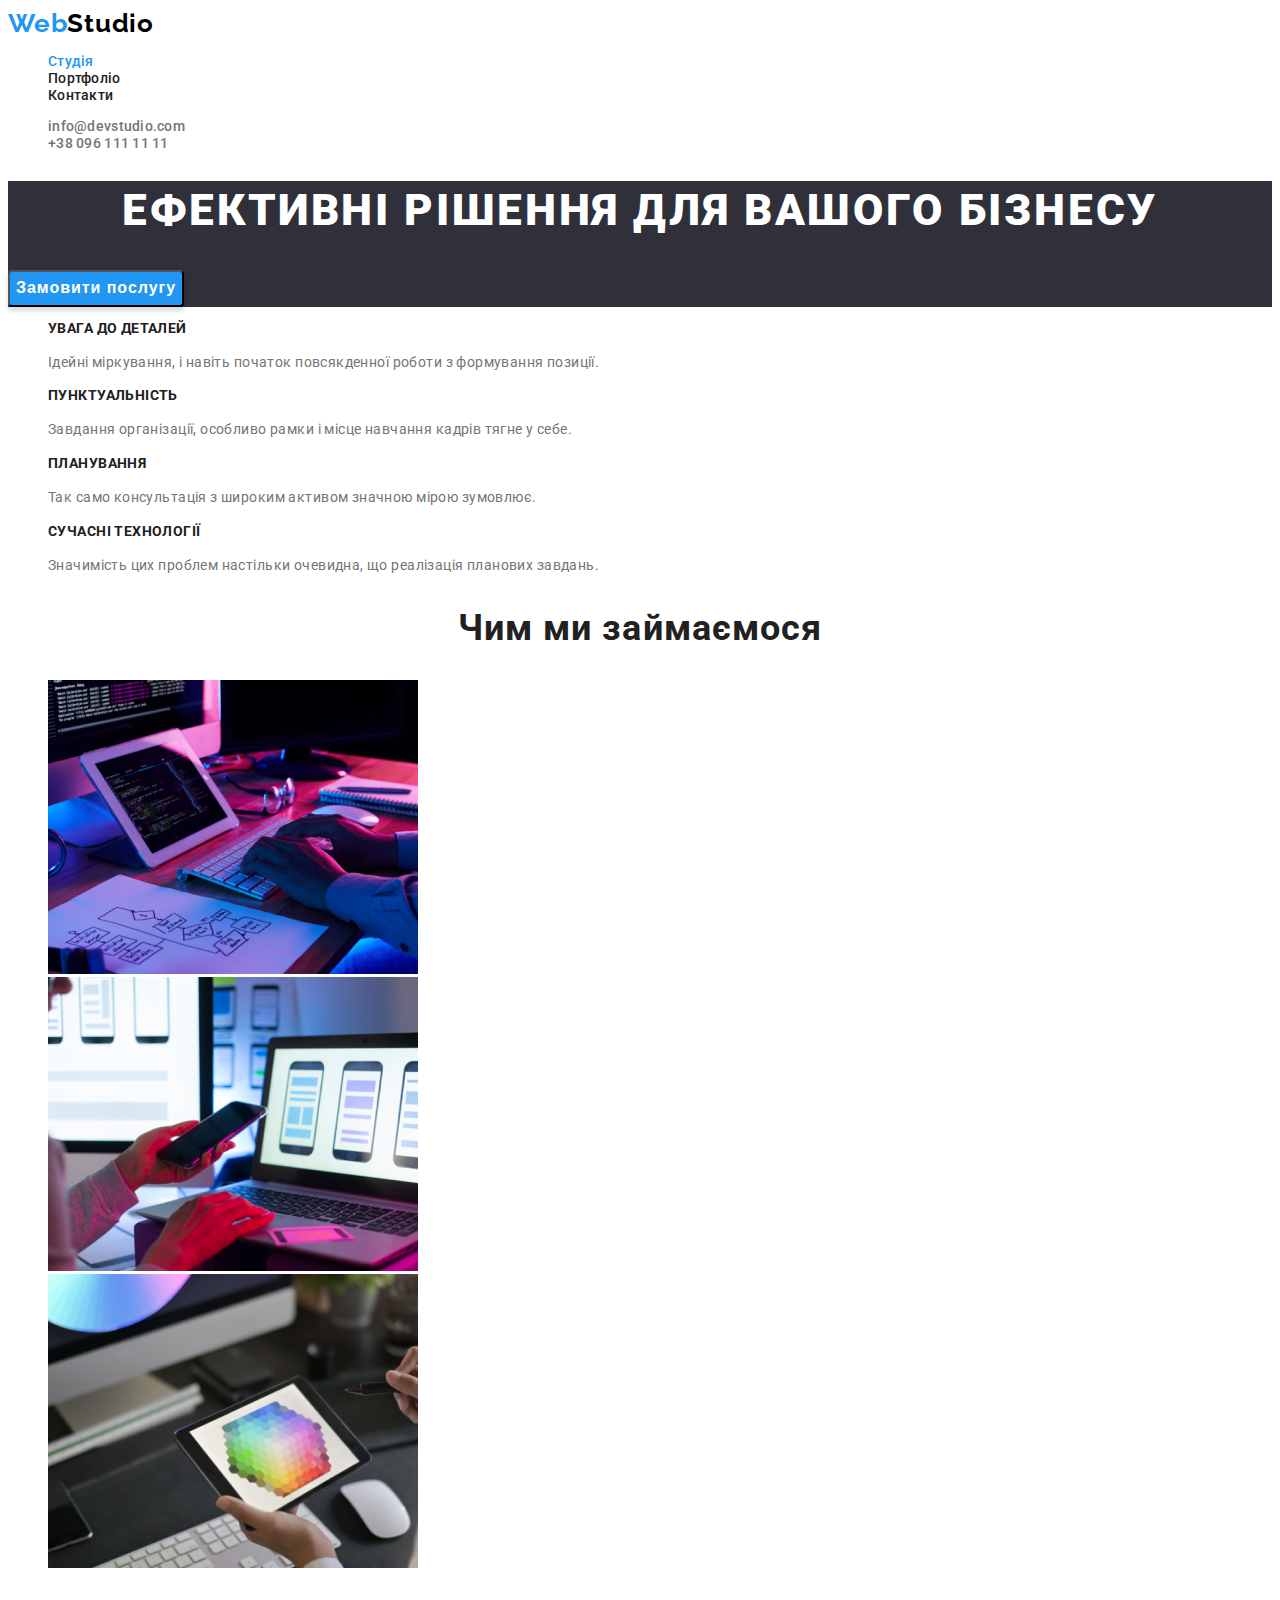
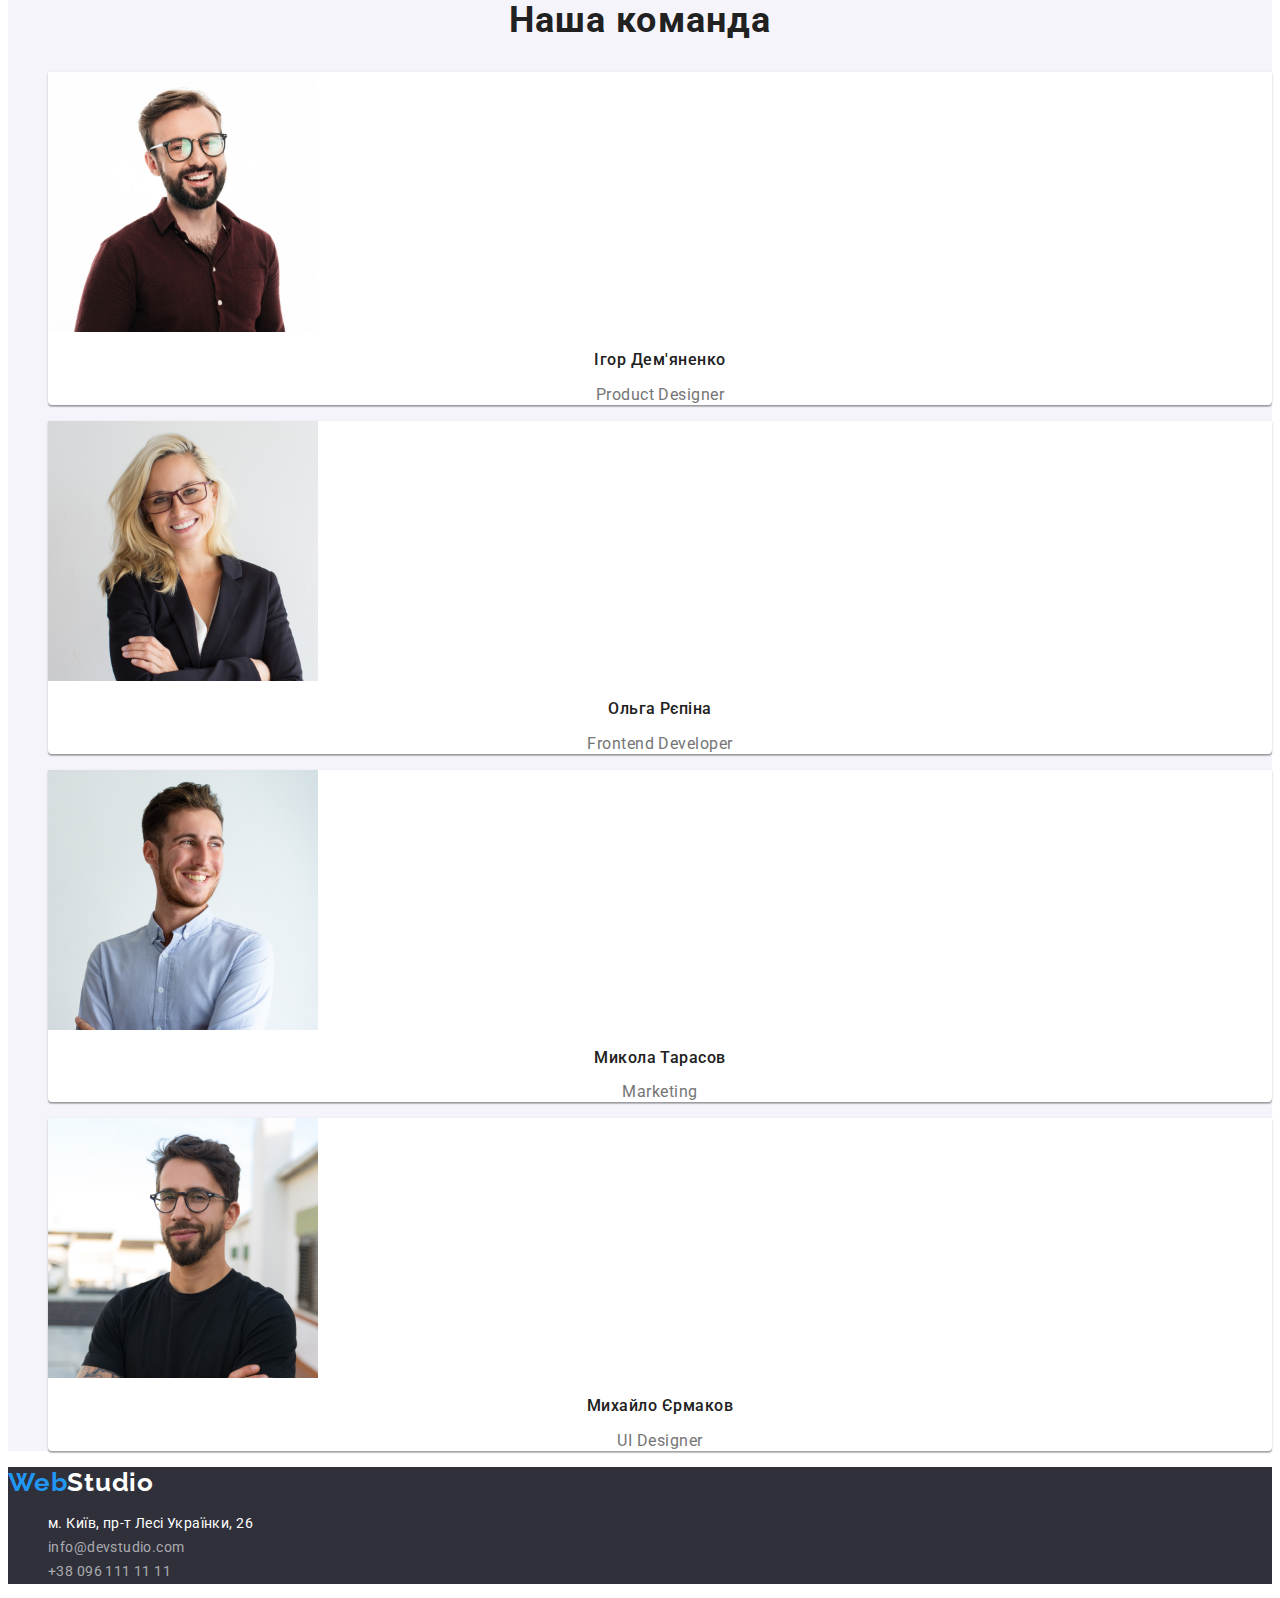
==== index.html @ f95b90da "Initial commit" ====
<!DOCTYPE html>
<html lang="uk">
<head>
    <meta charset="UTF-8">
    <meta http-equiv="X-UA-Compatible" content="IE=edge">
    <meta name="viewport" content="width=device-width, initial-scale=1.0">
    <title>hw-2</title>
    <link rel="preconnect" href="https://fonts.googleapis.com">
    <link rel="preconnect" href="https://fonts.gstatic.com" crossorigin>
    <link href="https://fonts.googleapis.com/css2?family=Raleway:wght@700&family=Roboto:wght@400;500;700;900&display=swap"
        rel="stylesheet">
    <link rel="stylesheet" href="./css/styles.css">
</head>
<body>

    <!-- HEADER -->

    <header>
        <nav>
            <a class="logo" href="./index.html">Web<span class="logo logo-header">Studio</span></a>
            <ul class="naw-list list">
                <li class="naw-item"><a href="./index.html" rel="noopener noreferrer nofollow" class="naw-link naw-page">Студія</a></li>
                <li class="naw-item"><a href="./portfolio.html" rel="noopener noreferrer nofollow" class="naw-link">Портфоліо</a></li>
                <li class="naw-item"><a href="#" rel="noopener noreferrer nofollow" class="naw-link">Контакти</a></li>
            </ul>
        </nav>
        <ul class="contact list">
            <li class="contact-item">
                <a href="mailto:info@devstudio.com" class="contact-link">info@devstudio.com</a>
            </li>
            <li class="contact-item">
                <a href="tel:+380961111111" class="contact-link">+38 096 111 11 11</a>
            </li>
        </ul>  
    </header>

    <!-- MAIN -->

    <main>

        <!-- HERO -->

        <section class="hero">
            <h1 class="hero-title">Ефективні рішення для вашого бізнесу</h1>
            <button type="button" class="hero-btn">Замовити послугу</button>
        </section>

        <!-- BENEFITS -->

        <section>
            <h2 class="visually-hidden">Особенности и преимущества</h2>
            <ul class="list benefits">
                <li class="benefits-list">
                    <h3 class="benefits-title">УВАГА ДО ДЕТАЛЕЙ</h3>
                    <p class="benefits-text">Ідейні міркування, і навіть початок повсякденної роботи з формування позиції.</p>
                </li>
                <li class="benefits-list">
                    <h3 class="benefits-title">ПУНКТУАЛЬНІСТЬ</h3>
                    <p class="benefits-text">Завдання організації, особливо рамки і місце навчання кадрів тягне у себе.</p>
                </li>
                <li class="benefits-list">
                    <h3 class="benefits-title">ПЛАНУВАННЯ</h3>
                    <p class="benefits-text">Так само консультація з широким активом значною мірою зумовлює.</p>
                </li>
                <li class="benefits-list">
                    <h3 class="benefits-title">СУЧАСНІ ТЕХНОЛОГІЇ</h3>
                    <p class="benefits-text">Значимість цих проблем настільки очевидна, що реалізація планових завдань.</p>
                </li>
            </ul>
        </section>

        <!-- ABOUT -->
        <section>
            <h2 class="section-title">Чим ми займаємося</h2>
            <ul class="about-list list">
                <li class="about-item"><img src="./img/computer.jpg" alt="Комп'ютер" width="370" height="294" class="about-img"></li>
                <li class="about-item"><img src="./img/telephone.jpg" alt="Телефон" width="370" height="294" class="about-img"></li>
                <li class="about-item"><img src="./img/tablet.jpg" alt="Планшет" width="370" height="294" class="about-img"></li>
            </ul>
        </section>

        <!-- TEAM -->
        <section class="team">
            <h2 class="section-title">Наша команда</h2>
           <ul class="team-list list">
            <li class="team-item">
                <img src="./img/team-img-1.jpg" alt="Ігор Дем'яненко" width="270" height="260" class="team-img">
                    <h3 class="team-name">Ігор Дем'яненко</h3>
                    <p lang="en" class="team-content">Product Designer</p>
                </li>
                <li class="team-item">
                <img src="./img/team-img-2.jpg" alt="Ольга Рєпіна" width="270" height="260" class="team-img">
                    <h3 class="team-name">Ольга Рєпіна</h3>
                    <p lang="en"  class="team-content">Frontend Developer</p>
                </li>
                <li class="team-item">
                <img src="./img/team-img-3.jpg" alt="Микола Тарасов" width="270" height="260" class="team-img">
                    <h3 class="team-name">Микола Тарасов</h3>
                    <p lang="en"  class="team-content">Marketing</p>
                </li>
                <li class="team-item">
                <img src="./img/team-img-4.jpg" alt="Михайло Єрмаков" width="270" height="260" class="team-img">
                    <h3 class="team-name">Михайло Єрмаков</h3>
                    <p lang="en"  class="team-content">UI Designer</p>
                </li>
            </ul>
        </section>
    </main>

    <!-- FOOTER -->

    <footer class="footer">
        <a href="./index.html" class="logo">Web<span class="logo-footer">Studio</span></a>
        <address>
            <ul class="list footer-list">
                <li class="footer-item">
                    <a href="https://goo.gl/maps/3n27AXKgrhXGFmmF6"
                    target="_blank"
                    rel="noopener noreferrer nofollow" class="footer-link">м. Київ, пр-т Лесі Українки, 26</a>
                </li>
                
                <li class="footer-item">
                    <a href="mailto:info@devstudio.com" class="footer-contact">info@devstudio.com</a>
                </li>
                <li class="footer-item">
                    <a href="tel:+380961111111" class="footer-contact">+38 096 111 11 11</a>
                </li>
            </ul>
        </address> 
    </footer>
</body>
</html>
---- css/styles.css ----
:root {
    --primary-color: #212121;
    --secondary-color: #f5f4fa;
    --accent-color: #E5E5E5;
    --color-grey: #757575;
    --common-white: #FFFFFF;
    --color-blue: #2196F3;
    --color-hero: #2F303A;
    --color-portfolio: #F5F5F5;
    --main-font: 'Roboto', sans-serif;
    --title-size: 44px;
    --text-size: 14px;
}


body {
    font-family: 'Roboto', sans-serif;
    color: var(--primary-color);
    background-color: var(--common-white);
    font-size: var(--text-size);
}

.logo {
    font-family: 'Raleway';
    font-weight: 700;
    font-size: 26px;
    line-height: 1.19;
    letter-spacing: 0.03em;
    color: var(--color-blue);
    text-decoration: none;
}

.logo-header {
    color: #000000;
    }

.list {
    list-style: none;
}
.naw-link {
    font-weight: 500;
    line-height: 1.14;
    letter-spacing: 0.02em;
    color: var(--primary-color);
    text-decoration: none;
}
.naw-link:hover {
    color: var(--color-blue);
}
.naw-link:focus {
    color: var(--color-blue);
}
.naw-page {
    color: var(--color-blue);
}
.contact-link {
    font-weight: 500;
    line-height: 1.14;
    letter-spacing: 0.02em;
    color: var(--color-grey);
    text-decoration: none;
}
.contact-link:hover {
    color: var(--color-blue);
}
.contact-link:focus {
    color: var(--color-blue);
}
.hero {
    background-color: var(--color-hero);
}
.hero-title {
    font-weight: 900;
    font-size: 44px;
    line-height: 1.36;
    text-align: center;
    letter-spacing: 0.06em;
    text-transform: uppercase;
    color: var(--common-white);
    
}
.hero-btn {
    /* font-family: 'Roboto';
    font-style: normal; */
    font-weight: 700;
    font-size: 16px;
    line-height: 1.88;
    display: flex;
    align-items: center;
    text-align: center;
    letter-spacing: 0.06em;
    color: var(--common-white);
    background-color: var(--color-blue);
    box-shadow: 0px 4px 4px rgba(0, 0, 0, 0.15);
    border-radius: 4px;
}
.visually-hidden {
    position: absolute;
    white-space: nowrap;
    width: 1px;
    height: 1px;
    overflow: hidden;
    border: 0;
    padding: 0;
    clip: rect(0 0 0 0);
    clip-path: inset(50%);
    margin: -1px;
}
.benefits-title {
    font-size: 14px;
    line-height: 1.14;
    letter-spacing: 0.03em;
    text-transform: uppercase;
    color: var(--primary-color);
}
.benefits-text {
    line-height: 1.71;
    letter-spacing: 0.03em;
    color: var(--color-grey);
}
.section-title {
    font-size: 36px;
    line-height: 1.16;
    text-align: center;
    letter-spacing: 0.03em;
   }
.team {
    background: var(--secondary-color);
}

.team-item {
    background: var(--common-white);
    box-shadow: 0px 1px 3px rgba(0, 0, 0, 0.12), 0px 1px 1px rgba(0, 0, 0, 0.14), 0px 2px 1px rgba(0, 0, 0, 0.2);
    border-radius: 0px 0px 4px 4px;
}
.team-img {
    /* position: absolute; */
    width: 270px;
    height: 260px;
    /* left: 215px;
    top: 1632px; */
    /* background: url(4853.jpg); */
    border-radius: 0px;
    /* background: #F5F4FA; */
}
.team-name {
    font-weight: 500;
    font-size: 16px;
    line-height: 1.18;
    text-align: center;
    letter-spacing: 0.03em;
}
.team-content {
    font-size: 16px;
    line-height: 1.18;
    text-align: center;
    letter-spacing: 0.03em;
    color: var(--color-grey);
}
.footer {
    background: var(--color-hero);
}
.logo-footer {
    color: var(--common-white);
}
.footer-link {
    font-style: normal;
    line-height: 1.71;
    letter-spacing: 0.03em;
    color: var(--common-white);
    text-decoration: none;
    }
.footer-contact {
    font-style: normal;
    line-height: 1.71;
    letter-spacing: 0.03em;
    color: rgba(255, 255, 255, 0.6);
    text-decoration: none;
    }
.footer-contact:hover {
    color: var(--color-blue);
}
.footer-contact:focus {
    color: var(--color-blue);
}
.menu-btn {
    font-weight: 500;
    font-size: 16px;
    line-height: 1.62;
    text-align: center;
    letter-spacing: 0.03em;
    color: var(--primary-color);
    background: var(--secondary-color);
    border-radius: 4px;
    cursor: pointer;
}
.menu-btn:hover {
    background-color: var(--color-blue);
    color: var(--common-white);
}
.menu-btn:focus {
    background-color: var(--color-blue);
    color: var(--common-white);
}
.portfolio-list {
    background-color: var(--common-white);
}
.memu-portfolio {
    background-color: var(--color-portfolio);
}
.portfolio-title {
    font-size: 18px;
    line-height: 2;
    letter-spacing: 0.06em;
    }
.portfolio-text {
    font-size: 16px;
    line-height: 1.88;
    letter-spacing: 0.03em;
    color: var(--color-grey);
}
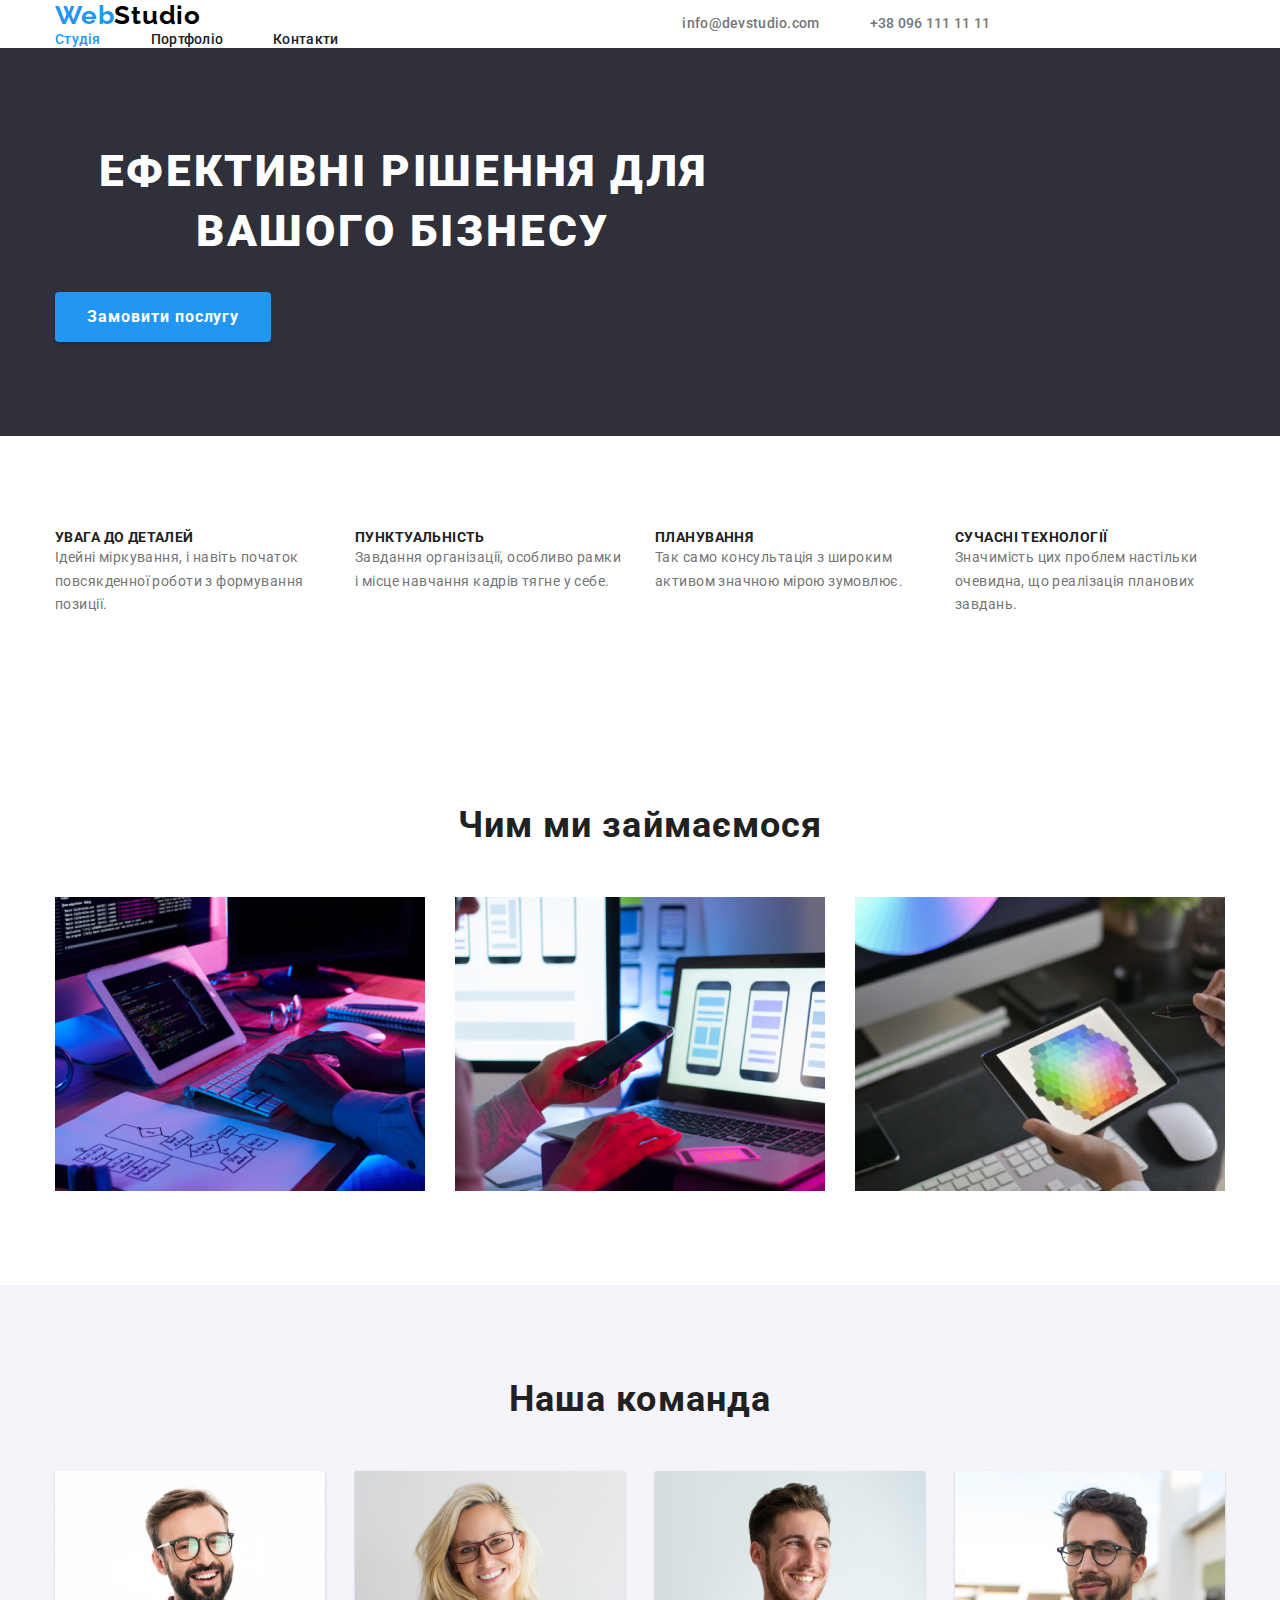
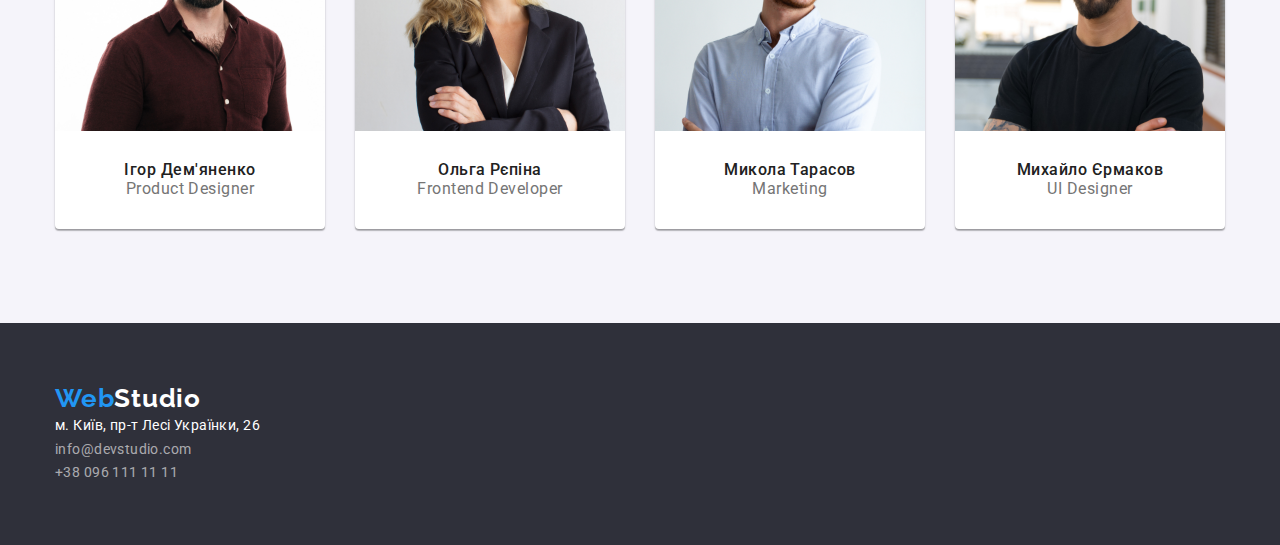
==== commit 0c8552e3: "add flex" ====
--- a/index.html
+++ b/index.html
@@ -1,132 +1,262 @@
 <!DOCTYPE html>
 <html lang="uk">
-<head>
-    <meta charset="UTF-8">
-    <meta http-equiv="X-UA-Compatible" content="IE=edge">
-    <meta name="viewport" content="width=device-width, initial-scale=1.0">
+  <head>
+    <meta charset="UTF-8" />
+    <meta http-equiv="X-UA-Compatible" content="IE=edge" />
+    <meta name="viewport" content="width=device-width, initial-scale=1.0" />
     <title>hw-2</title>
-    <link rel="preconnect" href="https://fonts.googleapis.com">
-    <link rel="preconnect" href="https://fonts.gstatic.com" crossorigin>
-    <link href="https://fonts.googleapis.com/css2?family=Raleway:wght@700&family=Roboto:wght@400;500;700;900&display=swap"
-        rel="stylesheet">
-    <link rel="stylesheet" href="./css/styles.css">
-</head>
-<body>
-
+
+    <!-- Modern normalize -->
+    <link
+      rel="stylesheet"
+      href="https://cdnjs.cloudflare.com/ajax/libs/modern-normalize/1.1.0/modern-normalize.css"
+      integrity="sha512-Y0MM+V6ymRKN2zStTqzQ227DWhhp4Mzdo6gnlRnuaNCbc+YN/ZH0sBCLTM4M0oSy9c9VKiCvd4Jk44aCLrNS5Q=="
+      crossorigin="anonymous"
+      referrerpolicy="no-referrer"
+    />
+
+    <!-- Fonts -->
+    <link rel="preconnect" href="https://fonts.googleapis.com" />
+    <link rel="preconnect" href="https://fonts.gstatic.com" crossorigin />
+    <link
+      href="https://fonts.googleapis.com/css2?family=Raleway:wght@700&family=Roboto:wght@400;500;700;900&display=swap"
+      rel="stylesheet"
+    />
+
+    <!-- Custom styles -->
+    <link rel="stylesheet" href="./css/styles.css" />
+  </head>
+  <body>
     <!-- HEADER -->
 
     <header>
+      <div class="header-container container">
         <nav>
-            <a class="logo" href="./index.html">Web<span class="logo logo-header">Studio</span></a>
-            <ul class="naw-list list">
-                <li class="naw-item"><a href="./index.html" rel="noopener noreferrer nofollow" class="naw-link naw-page">Студія</a></li>
-                <li class="naw-item"><a href="./portfolio.html" rel="noopener noreferrer nofollow" class="naw-link">Портфоліо</a></li>
-                <li class="naw-item"><a href="#" rel="noopener noreferrer nofollow" class="naw-link">Контакти</a></li>
-            </ul>
+          <div class="partner-logo">
+            <a class="logo" href="./index.html"
+              >Web<span class="logo logo-header">Studio</span></a
+            >
+          </div>
+          <ul class="naw-list list">
+            <li class="naw-item">
+              <a
+                href="./index.html"
+                rel="noopener noreferrer nofollow"
+                class="naw-link naw-page"
+                >Студія</a
+              >
+            </li>
+            <li class="naw-item">
+              <a
+                href="./portfolio.html"
+                rel="noopener noreferrer nofollow"
+                class="naw-link"
+                >Портфоліо</a
+              >
+            </li>
+            <li class="naw-item">
+              <a href="#" rel="noopener noreferrer nofollow" class="naw-link"
+                >Контакти</a
+              >
+            </li>
+          </ul>
         </nav>
         <ul class="contact list">
-            <li class="contact-item">
-                <a href="mailto:info@devstudio.com" class="contact-link">info@devstudio.com</a>
-            </li>
-            <li class="contact-item">
-                <a href="tel:+380961111111" class="contact-link">+38 096 111 11 11</a>
-            </li>
-        </ul>  
+          <li class="contact-item">
+            <a href="mailto:info@devstudio.com" class="contact-link"
+              >info@devstudio.com</a
+            >
+          </li>
+          <li class="contact-item">
+            <a href="tel:+380961111111" class="contact-link"
+              >+38 096 111 11 11</a
+            >
+          </li>
+        </ul>
+      </div>
     </header>
 
     <!-- MAIN -->
 
     <main>
-
-        <!-- HERO -->
-
-        <section class="hero">
+      <!-- HERO -->
+
+      <section class="hero section">
+        <div class="container">
+          <div class="hero-center-side">
             <h1 class="hero-title">Ефективні рішення для вашого бізнесу</h1>
             <button type="button" class="hero-btn">Замовити послугу</button>
-        </section>
-
-        <!-- BENEFITS -->
-
-        <section>
-            <h2 class="visually-hidden">Особенности и преимущества</h2>
-            <ul class="list benefits">
-                <li class="benefits-list">
-                    <h3 class="benefits-title">УВАГА ДО ДЕТАЛЕЙ</h3>
-                    <p class="benefits-text">Ідейні міркування, і навіть початок повсякденної роботи з формування позиції.</p>
-                </li>
-                <li class="benefits-list">
-                    <h3 class="benefits-title">ПУНКТУАЛЬНІСТЬ</h3>
-                    <p class="benefits-text">Завдання організації, особливо рамки і місце навчання кадрів тягне у себе.</p>
-                </li>
-                <li class="benefits-list">
-                    <h3 class="benefits-title">ПЛАНУВАННЯ</h3>
-                    <p class="benefits-text">Так само консультація з широким активом значною мірою зумовлює.</p>
-                </li>
-                <li class="benefits-list">
-                    <h3 class="benefits-title">СУЧАСНІ ТЕХНОЛОГІЇ</h3>
-                    <p class="benefits-text">Значимість цих проблем настільки очевидна, що реалізація планових завдань.</p>
-                </li>
-            </ul>
-        </section>
-
-        <!-- ABOUT -->
-        <section>
-            <h2 class="section-title">Чим ми займаємося</h2>
-            <ul class="about-list list">
-                <li class="about-item"><img src="./img/computer.jpg" alt="Комп'ютер" width="370" height="294" class="about-img"></li>
-                <li class="about-item"><img src="./img/telephone.jpg" alt="Телефон" width="370" height="294" class="about-img"></li>
-                <li class="about-item"><img src="./img/tablet.jpg" alt="Планшет" width="370" height="294" class="about-img"></li>
-            </ul>
-        </section>
-
-        <!-- TEAM -->
-        <section class="team">
-            <h2 class="section-title">Наша команда</h2>
-           <ul class="team-list list">
-            <li class="team-item">
-                <img src="./img/team-img-1.jpg" alt="Ігор Дем'яненко" width="270" height="260" class="team-img">
-                    <h3 class="team-name">Ігор Дем'яненко</h3>
-                    <p lang="en" class="team-content">Product Designer</p>
-                </li>
-                <li class="team-item">
-                <img src="./img/team-img-2.jpg" alt="Ольга Рєпіна" width="270" height="260" class="team-img">
-                    <h3 class="team-name">Ольга Рєпіна</h3>
-                    <p lang="en"  class="team-content">Frontend Developer</p>
-                </li>
-                <li class="team-item">
-                <img src="./img/team-img-3.jpg" alt="Микола Тарасов" width="270" height="260" class="team-img">
-                    <h3 class="team-name">Микола Тарасов</h3>
-                    <p lang="en"  class="team-content">Marketing</p>
-                </li>
-                <li class="team-item">
-                <img src="./img/team-img-4.jpg" alt="Михайло Єрмаков" width="270" height="260" class="team-img">
-                    <h3 class="team-name">Михайло Єрмаков</h3>
-                    <p lang="en"  class="team-content">UI Designer</p>
-                </li>
-            </ul>
-        </section>
+          </div>
+        </div>
+      </section>
+
+      <!-- BENEFITS -->
+
+      <section class="section">
+        <div class="benefits-container container">
+          <h2 class="visually-hidden">Особенности и преимущества</h2>
+          <ul class="list benefits">
+            <li class="benefits-list">
+              <h3 class="benefits-title">УВАГА ДО ДЕТАЛЕЙ</h3>
+              <p class="benefits-text">
+                Ідейні міркування, і навіть початок повсякденної роботи з
+                формування позиції.
+              </p>
+            </li>
+            <li class="benefits-list">
+              <h3 class="benefits-title">ПУНКТУАЛЬНІСТЬ</h3>
+              <p class="benefits-text">
+                Завдання організації, особливо рамки і місце навчання кадрів
+                тягне у себе.
+              </p>
+            </li>
+            <li class="benefits-list">
+              <h3 class="benefits-title">ПЛАНУВАННЯ</h3>
+              <p class="benefits-text">
+                Так само консультація з широким активом значною мірою зумовлює.
+              </p>
+            </li>
+            <li class="benefits-list">
+              <h3 class="benefits-title">СУЧАСНІ ТЕХНОЛОГІЇ</h3>
+              <p class="benefits-text">
+                Значимість цих проблем настільки очевидна, що реалізація
+                планових завдань.
+              </p>
+            </li>
+          </ul>
+        </div>
+      </section>
+
+      <!-- ABOUT -->
+      <section class="section">
+        <div class="container">
+          <h2 class="section-title">Чим ми займаємося</h2>
+          <ul class="about-list list">
+            <li class="about-item">
+              <img
+                src="./img/computer.jpg"
+                alt="Комп'ютер"
+                width="370"
+                height="294"
+                class="about-img"
+              />
+            </li>
+            <li class="about-item">
+              <img
+                src="./img/telephone.jpg"
+                alt="Телефон"
+                width="370"
+                height="294"
+                class="about-img"
+              />
+            </li>
+            <li class="about-item">
+              <img
+                src="./img/tablet.jpg"
+                alt="Планшет"
+                width="370"
+                height="294"
+                class="about-img"
+              />
+            </li>
+          </ul>
+        </div>
+      </section>
+
+      <!-- TEAM -->
+      <section class="team section">
+        <div class="container">
+          <h2 class="section-title">Наша команда</h2>
+          <ul class="team-list list">
+            <li class="team-item">
+              <img
+                src="./img/team-img-1.jpg"
+                alt="Ігор Дем'яненко"
+                width="270"
+                height="260"
+                class="team-img"
+              />
+              <div class="team-card">
+                <h3 class="team-name">Ігор Дем'яненко</h3>
+                <p lang="en" class="team-content">Product Designer</p>
+              </div>
+            </li>
+            <li class="team-item">
+              <img
+                src="./img/team-img-2.jpg"
+                alt="Ольга Рєпіна"
+                width="270"
+                height="260"
+                class="team-img"
+              />
+              <div class="team-card">
+                <h3 class="team-name">Ольга Рєпіна</h3>
+                <p lang="en" class="team-content">Frontend Developer</p>
+              </div>
+            </li>
+            <li class="team-item">
+              <img
+                src="./img/team-img-3.jpg"
+                alt="Микола Тарасов"
+                width="270"
+                height="260"
+                class="team-img"
+              />
+              <div class="team-card">
+                <h3 class="team-name">Микола Тарасов</h3>
+                <p lang="en" class="team-content">Marketing</p>
+              </div>
+            </li>
+            <li class="team-item">
+              <img
+                src="./img/team-img-4.jpg"
+                alt="Михайло Єрмаков"
+                width="270"
+                height="260"
+                class="team-img"
+              />
+              <div class="team-card">
+                <h3 class="team-name">Михайло Єрмаков</h3>
+                <p lang="en" class="team-content">UI Designer</p>
+              </div>
+            </li>
+          </ul>
+        </div>
+      </section>
     </main>
 
     <!-- FOOTER -->
 
     <footer class="footer">
-        <a href="./index.html" class="logo">Web<span class="logo-footer">Studio</span></a>
+      <div class="container footer-container">
+        <a href="./index.html" class="logo"
+          >Web<span class="logo-footer">Studio</span></a
+        >
         <address>
-            <ul class="list footer-list">
-                <li class="footer-item">
-                    <a href="https://goo.gl/maps/3n27AXKgrhXGFmmF6"
-                    target="_blank"
-                    rel="noopener noreferrer nofollow" class="footer-link">м. Київ, пр-т Лесі Українки, 26</a>
-                </li>
-                
-                <li class="footer-item">
-                    <a href="mailto:info@devstudio.com" class="footer-contact">info@devstudio.com</a>
-                </li>
-                <li class="footer-item">
-                    <a href="tel:+380961111111" class="footer-contact">+38 096 111 11 11</a>
-                </li>
-            </ul>
-        </address> 
+          <ul class="list footer-list">
+            <li class="footer-item">
+              <a
+                href="https://goo.gl/maps/3n27AXKgrhXGFmmF6"
+                target="_blank"
+                rel="noopener noreferrer nofollow"
+                class="footer-link"
+                >м. Київ, пр-т Лесі Українки, 26</a
+              >
+            </li>
+
+            <li class="footer-item">
+              <a href="mailto:info@devstudio.com" class="footer-contact"
+                >info@devstudio.com</a
+              >
+            </li>
+            <li class="footer-item">
+              <a href="tel:+380961111111" class="footer-contact"
+                >+38 096 111 11 11</a
+              >
+            </li>
+          </ul>
+        </address>
+      </div>
     </footer>
-</body>
-</html>+  </body>
+</html>
--- a/css/styles.css
+++ b/css/styles.css
@@ -1,221 +1,374 @@
 :root {
-    --primary-color: #212121;
-    --secondary-color: #f5f4fa;
-    --accent-color: #E5E5E5;
-    --color-grey: #757575;
-    --common-white: #FFFFFF;
-    --color-blue: #2196F3;
-    --color-hero: #2F303A;
-    --color-portfolio: #F5F5F5;
-    --main-font: 'Roboto', sans-serif;
-    --title-size: 44px;
-    --text-size: 14px;
-}
-
+  --primary-color: #212121;
+  --secondary-color: #f5f4fa;
+  --accent-color: #e5e5e5;
+  --color-grey: #757575;
+  --common-white: #ffffff;
+  --color-blue: #2196f3;
+  --color-hero: #2f303a;
+  --color-portfolio: #f5f5f5;
+  --main-font: "Roboto", sans-serif;
+  --title-size: 44px;
+  --text-size: 14px;
+  --indent: 30px;
+  --items: 3;
+}
 
 body {
-    font-family: 'Roboto', sans-serif;
-    color: var(--primary-color);
-    background-color: var(--common-white);
-    font-size: var(--text-size);
-}
-
+  font-family: "Roboto", sans-serif;
+  color: var(--primary-color);
+  background-color: var(--common-white);
+  font-size: var(--text-size);
+}
+/* reset start */
+h1,
+h2,
+h3,
+h4,
+h5,
+h6,
+p {
+  margin: 0;
+}
+
+.link {
+  text-decoration: none;
+  color: currentColor;
+}
+
+.list {
+  list-style: none;
+  margin: 0;
+  padding: 0;
+}
+
+img {
+  display: block;
+}
+
+/* reset end */
+.section {
+  padding-top: 94px;
+  padding-bottom: 94px;
+}
+.container {
+  width: 1200px;
+  padding-right: 15px;
+  padding-left: 15px;
+  margin-left: auto;
+  margin-right: auto;
+  /* outline: 2px solid red; */
+  outline-offset: -2px;
+}
+
+.card-set {
+  display: flex;
+  flex-wrap: wrap;
+  gap: var(--indent);
+}
+.card-set-item {
+  flex-basis: calc(
+    (100% - var(--indent) * (var(--items) - 1)) / (var(--items))
+  );
+}
+
+/* HEADER */
+
+.header-container {
+  display: flex;
+  justify-content: center;
+  align-items: center;
+}
 .logo {
-    font-family: 'Raleway';
-    font-weight: 700;
-    font-size: 26px;
-    line-height: 1.19;
-    letter-spacing: 0.03em;
-    color: var(--color-blue);
-    text-decoration: none;
+  font-family: "Raleway";
+  font-weight: 700;
+  font-size: 26px;
+  line-height: 1.19;
+  letter-spacing: 0.03em;
+  color: var(--color-blue);
+  text-decoration: none;
+}
+
+.partner-logo {
+  margin-right: 93px;
+}
+
+.contact {
+  display: flex;
+  /* align-items: center; */
+  margin-right: auto;
+  gap: 50px;
 }
 
 .logo-header {
-    color: #000000;
-    }
+  color: #000000;
+}
+
+.naw-list {
+  display: flex;
+  /* align-items: center; */
+  gap: 50px;
+  margin-right: 344px;
+}
+
+.menu-list {
+  display: flex;
+  justify-content: center;
+  margin-bottom: 50px;
+}
+.menu-item:not(:last-child) {
+  margin-right: 8px;
+}
 
 .list {
-    list-style: none;
-}
+  list-style: none;
+}
+
 .naw-link {
-    font-weight: 500;
-    line-height: 1.14;
-    letter-spacing: 0.02em;
-    color: var(--primary-color);
-    text-decoration: none;
+  font-weight: 500;
+  line-height: 1.14;
+  letter-spacing: 0.02em;
+  color: var(--primary-color);
+  text-decoration: none;
 }
 .naw-link:hover {
-    color: var(--color-blue);
+  color: var(--color-blue);
 }
 .naw-link:focus {
-    color: var(--color-blue);
+  color: var(--color-blue);
 }
 .naw-page {
-    color: var(--color-blue);
+  color: var(--color-blue);
 }
 .contact-link {
-    font-weight: 500;
-    line-height: 1.14;
-    letter-spacing: 0.02em;
-    color: var(--color-grey);
-    text-decoration: none;
+  font-weight: 500;
+  line-height: 1.14;
+  letter-spacing: 0.02em;
+  color: var(--color-grey);
+  text-decoration: none;
 }
 .contact-link:hover {
-    color: var(--color-blue);
+  color: var(--color-blue);
 }
 .contact-link:focus {
-    color: var(--color-blue);
-}
+  color: var(--color-blue);
+}
+
+/* HERO */
+/* .hero-center-side {
+  display: flex;
+  } */
+
 .hero {
-    background-color: var(--color-hero);
+  background-color: var(--color-hero);
 }
 .hero-title {
-    font-weight: 900;
-    font-size: 44px;
-    line-height: 1.36;
-    text-align: center;
-    letter-spacing: 0.06em;
-    text-transform: uppercase;
-    color: var(--common-white);
-    
+  margin-bottom: 30px;
+  width: 696px;
+
+  font-weight: 900;
+  font-size: 44px;
+  line-height: 1.36;
+  text-align: center;
+  letter-spacing: 0.06em;
+  text-transform: uppercase;
+  color: var(--common-white);
 }
 .hero-btn {
-    /* font-family: 'Roboto';
+  /* font-family: 'Roboto';
     font-style: normal; */
-    font-weight: 700;
-    font-size: 16px;
-    line-height: 1.88;
-    display: flex;
-    align-items: center;
-    text-align: center;
-    letter-spacing: 0.06em;
-    color: var(--common-white);
-    background-color: var(--color-blue);
-    box-shadow: 0px 4px 4px rgba(0, 0, 0, 0.15);
-    border-radius: 4px;
+  padding: 10px 32px;
+  border: 0;
+  border-radius: 4px;
+  min-width: 216px;
+  min-height: 50px;
+  font-weight: 700;
+  font-size: 16px;
+  line-height: 1.88;
+  display: flex;
+  align-items: center;
+  text-align: center;
+  letter-spacing: 0.06em;
+  color: var(--common-white);
+  background-color: var(--color-blue);
+  box-shadow: 0px 4px 4px rgba(0, 0, 0, 0.15);
 }
 .visually-hidden {
-    position: absolute;
-    white-space: nowrap;
-    width: 1px;
-    height: 1px;
-    overflow: hidden;
-    border: 0;
-    padding: 0;
-    clip: rect(0 0 0 0);
-    clip-path: inset(50%);
-    margin: -1px;
+  position: absolute;
+  white-space: nowrap;
+  width: 1px;
+  height: 1px;
+  overflow: hidden;
+  border: 0;
+  padding: 0;
+  clip: rect(0 0 0 0);
+  clip-path: inset(50%);
+  margin: -1px;
+}
+
+/* BENEFITS */
+.benefits-container {
+  display: flex;
+}
+.benefits {
+  display: flex;
+}
+
+.benefits-list:not(:last-child) {
+  margin-right: 30px;
 }
 .benefits-title {
-    font-size: 14px;
-    line-height: 1.14;
-    letter-spacing: 0.03em;
-    text-transform: uppercase;
-    color: var(--primary-color);
+  font-size: 14px;
+  line-height: 1.14;
+  letter-spacing: 0.03em;
+  text-transform: uppercase;
+  color: var(--primary-color);
 }
 .benefits-text {
-    line-height: 1.71;
-    letter-spacing: 0.03em;
-    color: var(--color-grey);
+  line-height: 1.71;
+  letter-spacing: 0.03em;
+  color: var(--color-grey);
+  width: 270px;
+}
+
+/* ABOUT */
+.about-list {
+  display: flex;
+  flex-wrap: wrap;
+  gap: var(--indent);
 }
 .section-title {
-    font-size: 36px;
-    line-height: 1.16;
-    text-align: center;
-    letter-spacing: 0.03em;
-   }
+  margin-bottom: 50px;
+  font-size: 36px;
+  line-height: 1.16;
+  text-align: center;
+  letter-spacing: 0.03em;
+}
+
+/* TEAM */
+.team-list {
+  display: flex;
+  flex-wrap: wrap;
+  gap: var(--indent);
+}
 .team {
-    background: var(--secondary-color);
+  background: var(--secondary-color);
 }
 
 .team-item {
-    background: var(--common-white);
-    box-shadow: 0px 1px 3px rgba(0, 0, 0, 0.12), 0px 1px 1px rgba(0, 0, 0, 0.14), 0px 2px 1px rgba(0, 0, 0, 0.2);
-    border-radius: 0px 0px 4px 4px;
+  background: var(--common-white);
+  box-shadow: 0px 1px 3px rgba(0, 0, 0, 0.12), 0px 1px 1px rgba(0, 0, 0, 0.14),
+    0px 2px 1px rgba(0, 0, 0, 0.2);
+  border-radius: 0px 0px 4px 4px;
 }
 .team-img {
-    /* position: absolute; */
-    width: 270px;
-    height: 260px;
-    /* left: 215px;
+  /* position: absolute; */
+  width: 270px;
+  height: 260px;
+  /* left: 215px;
     top: 1632px; */
-    /* background: url(4853.jpg); */
-    border-radius: 0px;
-    /* background: #F5F4FA; */
+  /* background: url(4853.jpg); */
+  border-radius: 0px;
+  /* background: #F5F4FA; */
 }
 .team-name {
-    font-weight: 500;
-    font-size: 16px;
-    line-height: 1.18;
-    text-align: center;
-    letter-spacing: 0.03em;
+  font-weight: 500;
+  font-size: 16px;
+  line-height: 1.18;
+  text-align: center;
+  letter-spacing: 0.03em;
+}
+.team-card {
+  padding-top: 30px;
+  padding-bottom: 30px;
 }
 .team-content {
-    font-size: 16px;
-    line-height: 1.18;
-    text-align: center;
-    letter-spacing: 0.03em;
-    color: var(--color-grey);
+  font-size: 16px;
+  line-height: 1.18;
+  text-align: center;
+  letter-spacing: 0.03em;
+  color: var(--color-grey);
+}
+
+/* FOOTER */
+.footer-container {
+  padding-top: 60px;
+  padding-bottom: 60px;
 }
 .footer {
-    background: var(--color-hero);
+  background: var(--color-hero);
 }
 .logo-footer {
-    color: var(--common-white);
+  color: var(--common-white);
 }
 .footer-link {
-    font-style: normal;
-    line-height: 1.71;
-    letter-spacing: 0.03em;
-    color: var(--common-white);
-    text-decoration: none;
-    }
+  font-style: normal;
+  line-height: 1.71;
+  letter-spacing: 0.03em;
+  color: var(--common-white);
+  text-decoration: none;
+}
 .footer-contact {
-    font-style: normal;
-    line-height: 1.71;
-    letter-spacing: 0.03em;
-    color: rgba(255, 255, 255, 0.6);
-    text-decoration: none;
-    }
+  font-style: normal;
+  line-height: 1.71;
+  letter-spacing: 0.03em;
+  color: rgba(255, 255, 255, 0.6);
+  text-decoration: none;
+}
 .footer-contact:hover {
-    color: var(--color-blue);
+  color: var(--color-blue);
 }
 .footer-contact:focus {
-    color: var(--color-blue);
+  color: var(--color-blue);
 }
 .menu-btn {
-    font-weight: 500;
-    font-size: 16px;
-    line-height: 1.62;
-    text-align: center;
-    letter-spacing: 0.03em;
-    color: var(--primary-color);
-    background: var(--secondary-color);
-    border-radius: 4px;
-    cursor: pointer;
+  padding: 6px 22px;
+  border: 0;
+  border-radius: 4px;
+  min-width: 125px;
+  min-height: 50px;
+  font-weight: 500;
+  font-size: 16px;
+  line-height: 1.62;
+  text-align: center;
+  letter-spacing: 0.03em;
+  color: var(--primary-color);
+  background: var(--secondary-color);
+  cursor: pointer;
 }
 .menu-btn:hover {
-    background-color: var(--color-blue);
-    color: var(--common-white);
+  background-color: var(--color-blue);
+  color: var(--common-white);
 }
 .menu-btn:focus {
-    background-color: var(--color-blue);
-    color: var(--common-white);
-}
+  background-color: var(--color-blue);
+  color: var(--common-white);
+}
+
+/* PORTFOLIO */
+
 .portfolio-list {
-    background-color: var(--common-white);
-}
-.memu-portfolio {
-    background-color: var(--color-portfolio);
-}
+  background-color: var(--common-white);
+}
+.portfolio-card {
+  padding: 20px 24px;
+  border: 1px solid #eeeeee;
+  border-top: none;
+}
+
+.menu-portfolio {
+  background-color: var(--common-white);
+}
+
 .portfolio-title {
-    font-size: 18px;
-    line-height: 2;
-    letter-spacing: 0.06em;
-    }
+  font-size: 18px;
+  line-height: 2;
+  letter-spacing: 0.06em;
+}
+
 .portfolio-text {
-    font-size: 16px;
-    line-height: 1.88;
-    letter-spacing: 0.03em;
-    color: var(--color-grey);
-}+  font-size: 16px;
+  line-height: 1.88;
+  letter-spacing: 0.03em;
+  color: var(--color-grey);
+}
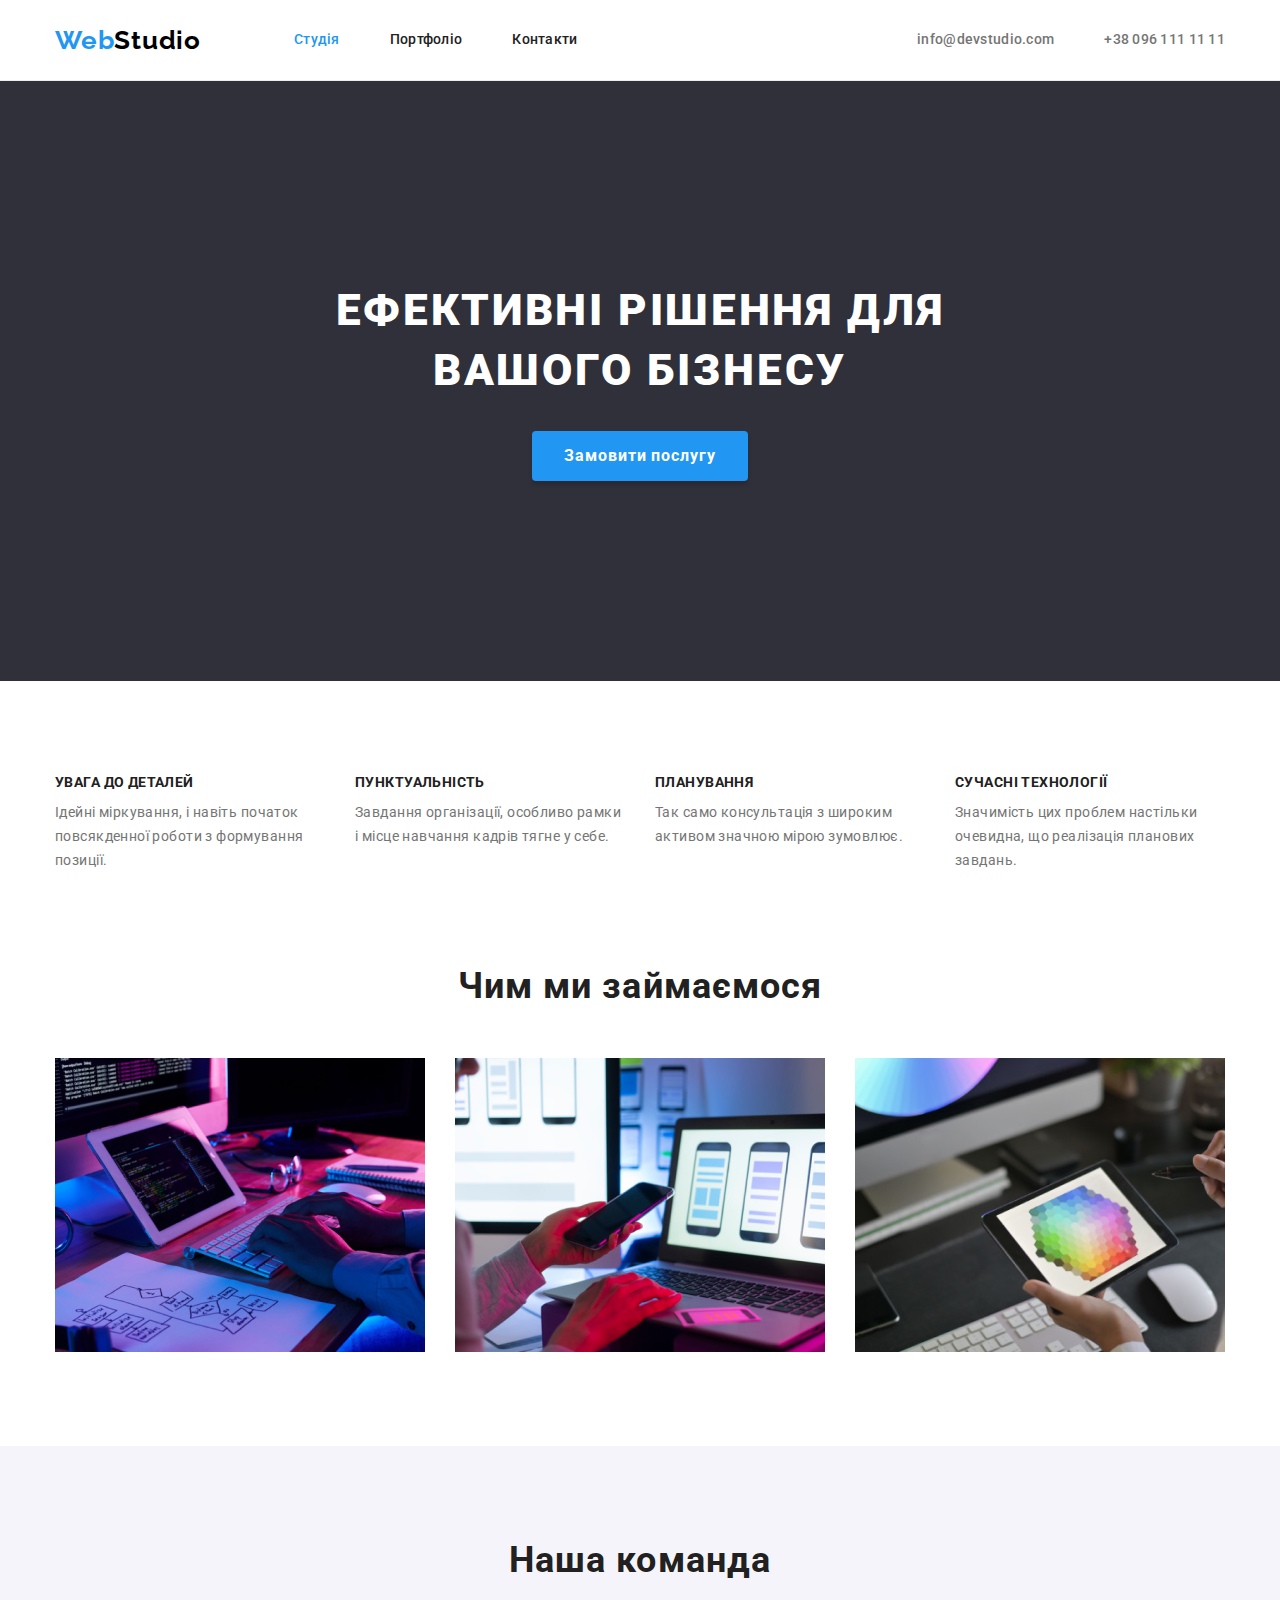
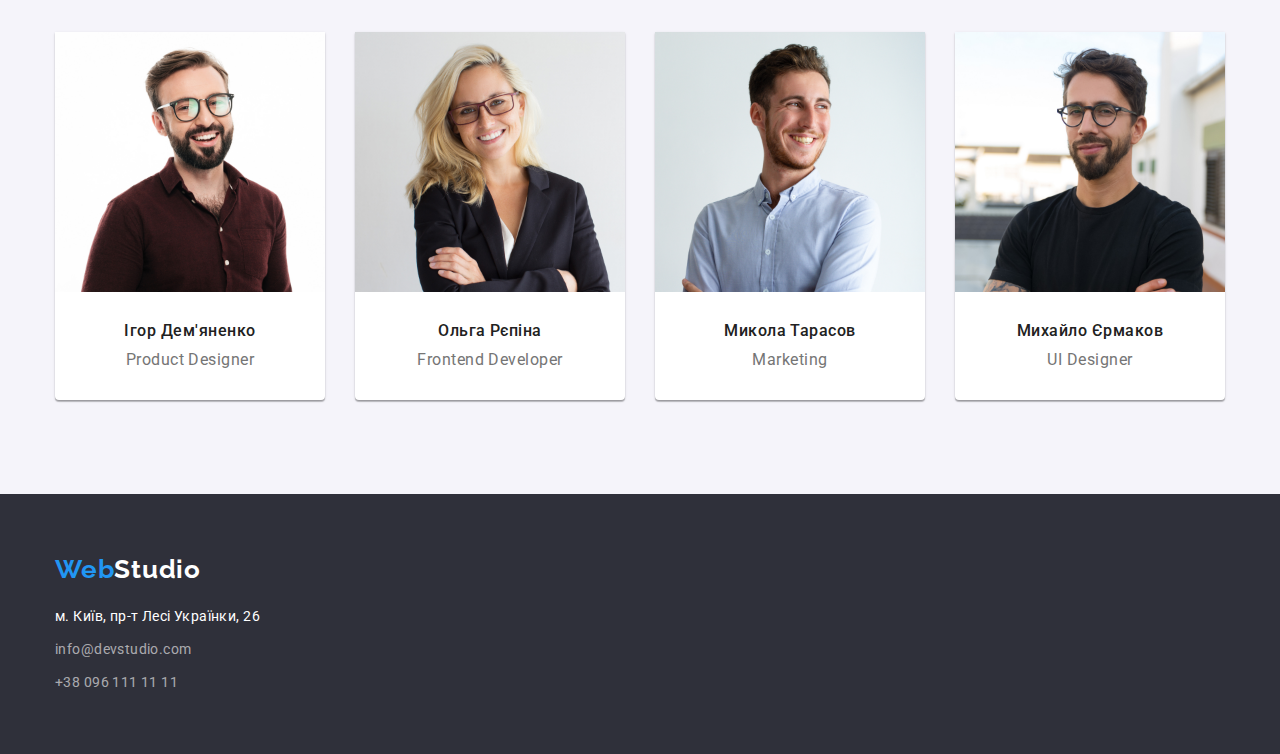
==== commit 6aa68726: "add flex" ====
--- a/index.html
+++ b/index.html
@@ -4,7 +4,7 @@
     <meta charset="UTF-8" />
     <meta http-equiv="X-UA-Compatible" content="IE=edge" />
     <meta name="viewport" content="width=device-width, initial-scale=1.0" />
-    <title>hw-2</title>
+    <title>hw-3</title>
 
     <!-- Modern normalize -->
     <link
@@ -29,9 +29,9 @@
   <body>
     <!-- HEADER -->
 
-    <header>
+    <header class="header">
       <div class="header-container container">
-        <nav>
+        <nav class="header-nav">
           <div class="partner-logo">
             <a class="logo" href="./index.html"
               >Web<span class="logo logo-header">Studio</span></a
@@ -83,10 +83,8 @@
 
       <section class="hero section">
         <div class="container">
-          <div class="hero-center-side">
-            <h1 class="hero-title">Ефективні рішення для вашого бізнесу</h1>
-            <button type="button" class="hero-btn">Замовити послугу</button>
-          </div>
+          <h1 class="hero-title">Ефективні рішення для вашого бізнесу</h1>
+          <button type="button" class="hero-btn">Замовити послугу</button>
         </div>
       </section>
 
@@ -128,7 +126,7 @@
       </section>
 
       <!-- ABOUT -->
-      <section class="section">
+      <section class="section about">
         <div class="container">
           <h2 class="section-title">Чим ми займаємося</h2>
           <ul class="about-list list">
@@ -234,7 +232,7 @@
         >
         <address>
           <ul class="list footer-list">
-            <li class="footer-item">
+            <li class="footer-item footer-adress">
               <a
                 href="https://goo.gl/maps/3n27AXKgrhXGFmmF6"
                 target="_blank"
--- a/css/styles.css
+++ b/css/styles.css
@@ -58,7 +58,6 @@
   margin-left: auto;
   margin-right: auto;
   /* outline: 2px solid red; */
-  outline-offset: -2px;
 }
 
 .card-set {
@@ -73,11 +72,21 @@
 }
 
 /* HEADER */
+.header {
+  border: 1px solid #ececec;
+  border-top: none;
+  border-right: none;
+  border-left: none;
+}
 
 .header-container {
   display: flex;
-  justify-content: center;
   align-items: center;
+}
+.header-nav {
+  display: flex;
+  align-items: center;
+  margin-right: auto;
 }
 .logo {
   font-family: "Raleway";
@@ -96,7 +105,6 @@
 .contact {
   display: flex;
   /* align-items: center; */
-  margin-right: auto;
   gap: 50px;
 }
 
@@ -108,7 +116,6 @@
   display: flex;
   /* align-items: center; */
   gap: 50px;
-  margin-right: 344px;
 }
 
 .menu-list {
@@ -125,11 +132,13 @@
 }
 
 .naw-link {
+  display: block;
   font-weight: 500;
   line-height: 1.14;
   letter-spacing: 0.02em;
   color: var(--primary-color);
   text-decoration: none;
+  padding: 32px 0;
 }
 .naw-link:hover {
   color: var(--color-blue);
@@ -141,11 +150,13 @@
   color: var(--color-blue);
 }
 .contact-link {
+  display: block;
   font-weight: 500;
   line-height: 1.14;
   letter-spacing: 0.02em;
   color: var(--color-grey);
   text-decoration: none;
+  padding: 32px 0;
 }
 .contact-link:hover {
   color: var(--color-blue);
@@ -155,17 +166,17 @@
 }
 
 /* HERO */
-/* .hero-center-side {
-  display: flex;
-  } */
 
 .hero {
+  text-align: center;
+  padding: 200px 0;
   background-color: var(--color-hero);
 }
 .hero-title {
+  margin-left: auto;
+  margin-right: auto;
   margin-bottom: 30px;
   width: 696px;
-
   font-weight: 900;
   font-size: 44px;
   line-height: 1.36;
@@ -182,6 +193,8 @@
   border-radius: 4px;
   min-width: 216px;
   min-height: 50px;
+  margin-left: auto;
+  margin-right: auto;
   font-weight: 700;
   font-size: 16px;
   line-height: 1.88;
@@ -207,9 +220,10 @@
 }
 
 /* BENEFITS */
-.benefits-container {
-  display: flex;
-}
+/* .benefits-container {
+  display: flex;
+} */
+
 .benefits {
   display: flex;
 }
@@ -223,6 +237,7 @@
   letter-spacing: 0.03em;
   text-transform: uppercase;
   color: var(--primary-color);
+  margin-bottom: 10px;
 }
 .benefits-text {
   line-height: 1.71;
@@ -232,6 +247,11 @@
 }
 
 /* ABOUT */
+
+.about {
+  padding-top: 0;
+}
+
 .about-list {
   display: flex;
   flex-wrap: wrap;
@@ -272,6 +292,7 @@
   /* background: #F5F4FA; */
 }
 .team-name {
+  margin-bottom: 10px;
   font-weight: 500;
   font-size: 16px;
   line-height: 1.18;
@@ -291,7 +312,7 @@
 }
 
 /* FOOTER */
-.footer-container {
+.footer {
   padding-top: 60px;
   padding-bottom: 60px;
 }
@@ -307,6 +328,12 @@
   letter-spacing: 0.03em;
   color: var(--common-white);
   text-decoration: none;
+}
+.footer-item:not(:last-child) {
+  margin-bottom: 9px;
+}
+.footer-adress {
+  margin-top: 20px;
 }
 .footer-contact {
   font-style: normal;
@@ -325,8 +352,6 @@
   padding: 6px 22px;
   border: 0;
   border-radius: 4px;
-  min-width: 125px;
-  min-height: 50px;
   font-weight: 500;
   font-size: 16px;
   line-height: 1.62;
@@ -356,11 +381,8 @@
   border-top: none;
 }
 
-.menu-portfolio {
-  background-color: var(--common-white);
-}
-
 .portfolio-title {
+  margin-bottom: 4px;
   font-size: 18px;
   line-height: 2;
   letter-spacing: 0.06em;
